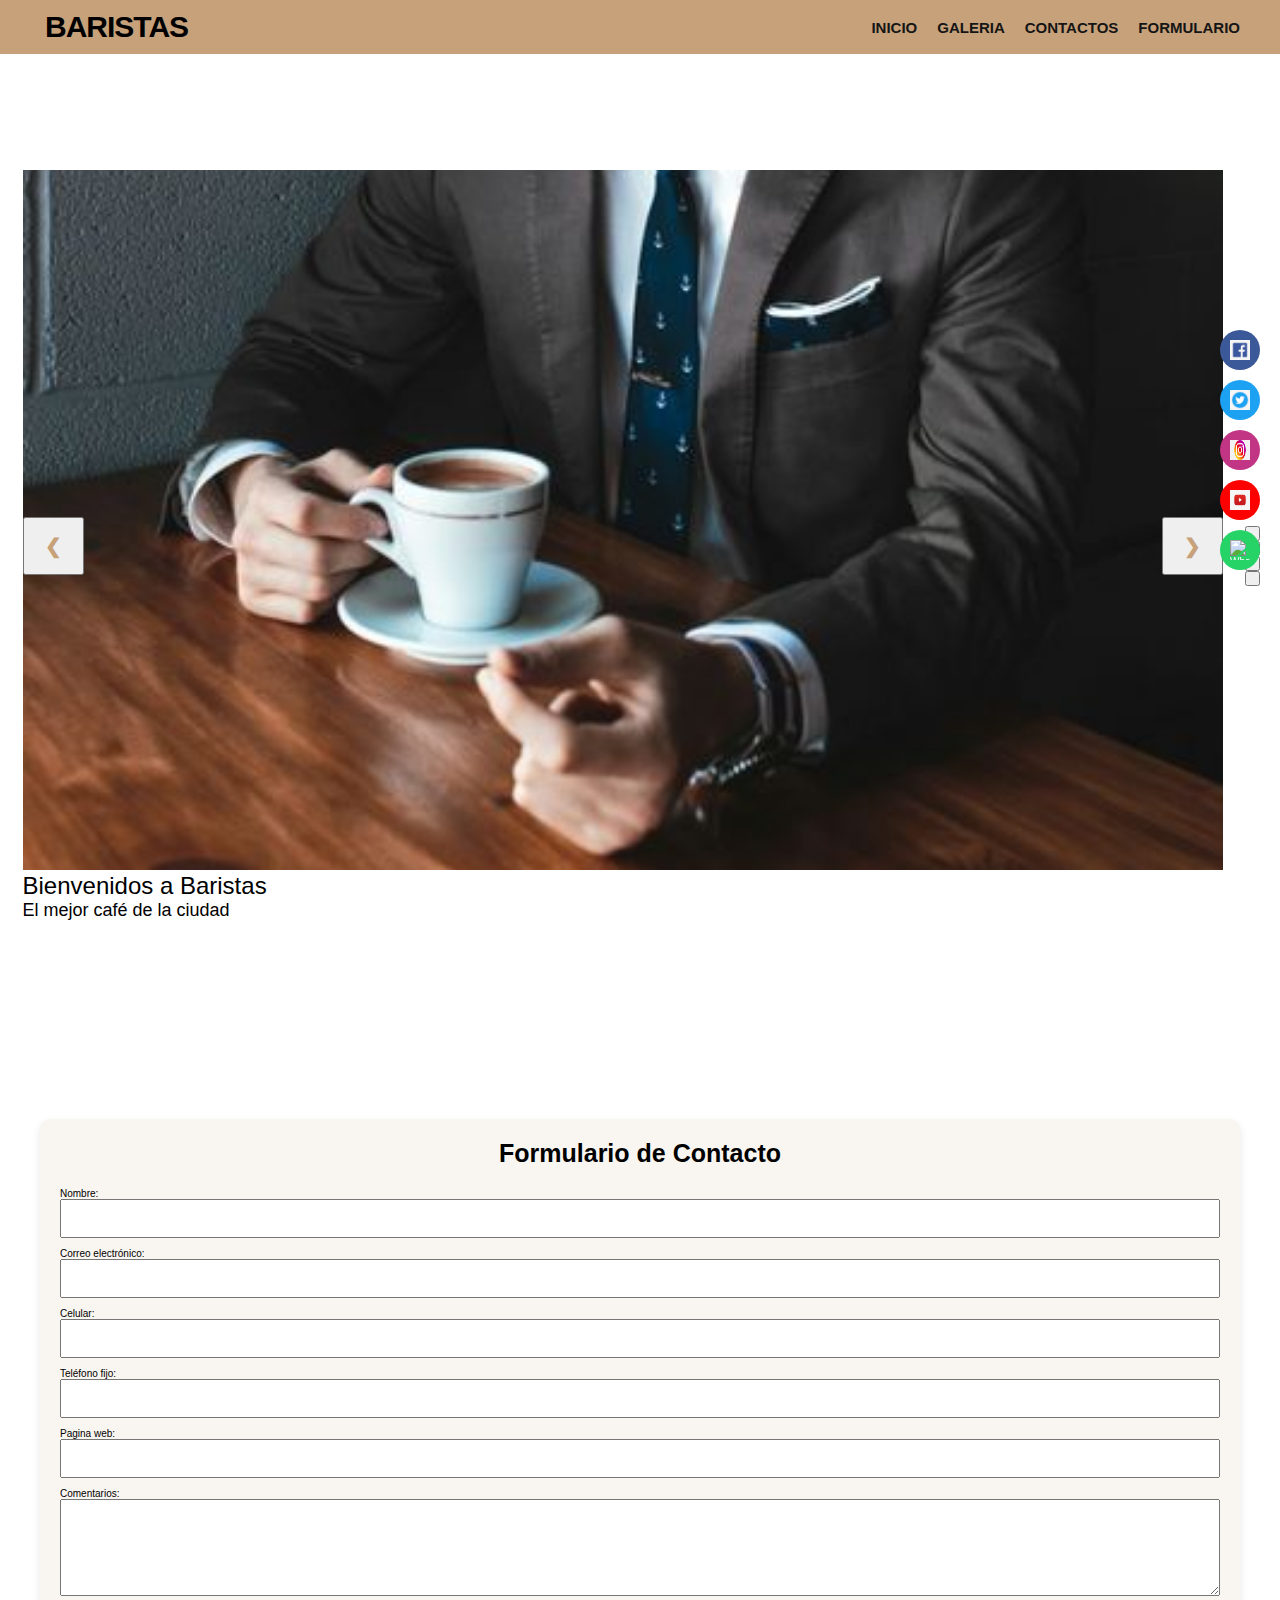
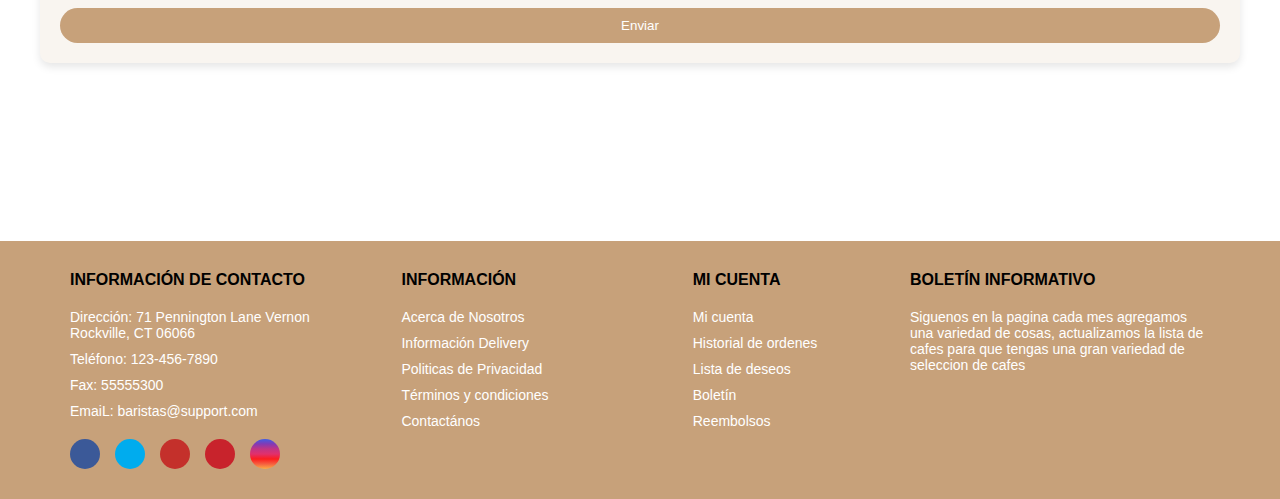
==== contactos.html @ dbf27123 "Add files via upload" ====
<!DOCTYPE html>
<html lang="en">

<head>
    <meta charset="UTF-8">
    <meta name="viewport" content="width=device-width, initial-scale=1.0">
    <title>Document</title>
    <link rel="stylesheet" href="contactos.css" />
</head>

<body>
    <div class="social-menu"
		style="position: fixed; right: 20px; top: 50%; transform: translateY(-50%); z-index: 1000; display: flex; flex-direction: column; gap: 10px;">
		<a href="#" class="social-icon"
			style="background: #3b5998; color: white; width: 40px; height: 40px; border-radius: 50%; display: flex; align-items: center; justify-content: center; text-decoration: none; transition: transform 0.3s;">
			<img src="img/facebook.png" alt="Facebook" style="width: 20px; height: 20px;">
		</a>
		<a href="#" class="social-icon"
			style="background: #1da1f2; color: white; width: 40px; height: 40px; border-radius: 50%; display: flex; align-items: center; justify-content: center; text-decoration: none; transition: transform 0.3s;">
			<img src="img/twitter.png" alt="Twitter" style="width: 20px; height: 20px;">
		</a>
		<a href="#" class="social-icon"
			style="background: #c13584; color: white; width: 40px; height: 40px; border-radius: 50%; display: flex; align-items: center; justify-content: center; text-decoration: none; transition: transform 0.3s;">
			<img src="img/instagram.png" alt="Instagram" style="width: 20px; height: 20px;">
		</a>
		<a href="#" class="social-icon"
			style="background: #ff0000; color: white; width: 40px; height: 40px; border-radius: 50%; display: flex; align-items: center; justify-content: center; text-decoration: none; transition: transform 0.3s;">
			<img src="img/youtube.png" alt="YouTube" style="width: 20px; height: 20px;">
		</a>
		<a href="#" class="social-icon"
			style="background: #25d366; color: white; width: 40px; height: 40px; border-radius: 50%; display: flex; align-items: center; justify-content: center; text-decoration: none; transition: transform 0.3s;">
			<img src="img/whatsapp.png" alt="WhatsApp" style="width: 20px; height: 20px;">
		</a>
	</div>
    <div class="slider-wrapper"
        style="display: flex; justify-content: center; align-items: center; gap: 20px; padding: 20px; box-sizing: border-box; width: 100%;">

        <div class="slider"
			style="display: flex; flex-direction: column; align-items: center; justify-content: center; width: 1000%;">
			<div class="slides-container" style="position: relative; width: 1000%; max-width: 1200px;">
				<button class="slider-btn prev" onclick="changeSlide(-1)"
					style="position: absolute; left: 0; top: 50%; transform: translateY(-50%); z-index: 2; padding: 15px 20px; font-size: 20px; font-weight: bold; color: var(--primary-color);">&#10094;</button>
				<button class="slider-btn next" onclick="changeSlide(1)"
					style="position: absolute; right: 0; top: 50%; transform: translateY(-50%); z-index: 2; padding: 15px 20px; font-size: 20px; font-weight: bold; color: var(--primary-color);">&#10095;</button>

				<div class="slides" id="slides">
					<div class="slide">
						<img src="img/cafe1.jpg" alt="Cafetería 1"
							style="width: 100%; height: 700px; object-fit: cover;" />
						<h2 style="font-size: 24px; font-weight: 500;">Bienvenidos a Baristas</h2>
						<p style="font-size: 18px; font-weight: 400;">El mejor café de la ciudad</p>
					</div>
				</div>
				<div class="slide">
					<img src="img/cafe2.jpg" alt="Cafetería 2" style="width: 100%; height: 700px; object-fit: cover;" />
					<div class="slide-content">
						<h2 style="font-size: 24px; font-weight: 500;">Ambiente Acogedor</h2>
						<p style="font-size: 18px; font-weight: 400;">El lugar perfecto para relajarte</p>
					</div>
				</div>
				<div class="slide">
					<img src="img/cafe3.jpg" alt="Cafetería 3" style="width: 100%; height: 700px; object-fit: cover;" />
					<div class="slide-content">
						<h2 style="font-size: 24px; font-weight: 500;">Café de Especialidad</h2>
						<p style="font-size: 18px; font-weight: 400;">Los mejores granos seleccionados</p>
					</div>
				</div>
				<div class="slide">
					<img src="img/cafe4.jpg" alt="Cafetería 4" style="width: 100%; height: 700px; object-fit: cover;" />
					<div class="slide-content">
						<h2 style="font-size: 24px; font-weight: 500;">Postres Artesanales</h2>
						<p style="font-size: 18px; font-weight: 400;">El complemento perfecto para tu café</p>
					</div>
				</div>
			</div>
		</div>

        <div class="slider-nav" style="margin-top: 20px;">
            <button class="slider-nav-btn active" onclick="currentSlide(1)" style="width: 15px; height: 15px;"></button>
            <button class="slider-nav-btn" onclick="currentSlide(2)" style="width: 15px; height: 15px;"></button>
            <button class="slider-nav-btn" onclick="currentSlide(3)" style="width: 15px; height: 15px;"></button>
            <button class="slider-nav-btn" onclick="currentSlide(4)" style="width: 15px; height: 15px;"></button>
        </div>
    </div>
    </div>

    <script>
        let slideIndex = 1;
        showSlides(slideIndex);

        function changeSlide(n) {
            showSlides(slideIndex += n);
        }

        function currentSlide(n) {
            showSlides(slideIndex = n);
        }

        function showSlides(n) {
            let i;
            let slides = document.getElementsByClassName("slide");
            let dots = document.getElementsByClassName("slider-nav-btn");

            if (n > slides.length) { slideIndex = 1 }
            if (n < 1) { slideIndex = slides.length }

            for (i = 0; i < slides.length; i++) {
                slides[i].style.display = "none";
            }
            for (i = 0; i < dots.length; i++) {
                dots[i].className = dots[i].className.replace(" active", "");
            }

            slides[slideIndex - 1].style.display = "block";
            dots[slideIndex - 1].className += " active";
        }

        // Cambio automático de slides cada 5 segundos
        setInterval(function () {
            slideIndex++;
            showSlides(slideIndex);
        }, 5000);
    </script>
    <header>
		<div class="container-navbar">
			<nav class="navbar container">
				<div class="container-logo">
					<i class="fa-solid fa-mug-hot"></i>
					<h1 class="logo"><a href="/">Baristas</a></h1>
				</div>
				<i class="fa-solid fa-bars"></i>
				<ul class="menu">
					<li><a href="index.html">Inicio</a></li>
					<li><a href="Galeria.html">Galeria</a></li>
					<li><a href="contactos.html">Contactos</a></li>
					<li><a href="formulario.html">Formulario</a></li>
				</ul>
			</nav>
		</div>
	</header>
    <main class="main">
        <div class="container" style="display: flex; justify-content: center; align-items: center; height: 100vh; width: 100%;">
            <form class="form-contact" style="width: 1000%; padding: 20px; background-color: #f9f5f0; border-radius: 10px; box-shadow: 0 4px 8px rgba(0, 0, 0, 0.1);">
                <h2 class="title" style="text-align: center; margin-bottom: 20px; font-size: 2.5rem;">Formulario de Contacto</h2>
                <div class="form-group">
                    <label for="nombre">Nombre:</label>
                    <input type="text" id="nombre" name="nombre" required style="width: 100%; padding: 10px; margin-bottom: 10px;">
                </div>

                <div class="form-group">
                    <label for="email">Correo electrónico:</label>
                    <input type="email" id="email" name="email" required style="width: 100%; padding: 10px; margin-bottom: 10px;">
                </div>

                <div class="form-group">
                    <label for="celular">Celular:</label>
                    <input type="tel" id="celular" name="celular" required style="width: 100%; padding: 10px; margin-bottom: 10px;">
                </div>

                <div class="form-group">
                    <label for="telefono">Teléfono fijo:</label>
                    <input type="tel" id="telefono" name="telefono" style="width: 100%; padding: 10px; margin-bottom: 10px;">
                </div>
                <div class="form-group">
                    <label for="pagina-web">Pagina web:</label>
                    <input type="url" id="pagina-web" name="pagina-web" style="width: 100%; padding: 10px; margin-bottom: 10px;">
                </div>

                <div class="form-group">
                    <label for="comentarios">Comentarios:</label>
                    <textarea id="comentarios" name="comentarios" rows="5" style="width: 100%; padding: 10px; margin-bottom: 10px;"></textarea>
                </div>


                <button type="submit" class="btn-submit" style="width: 100%; padding: 10px; background-color: var(--primary-color); color: white; border: none; border-radius: 20px; cursor: pointer;">Enviar</button>
            </form>
        </div>
    </main>
    <footer class="footer">
        <div class="container container-footer">
            <div class="menu-footer">
                <div class="contact-info">
                    <p class="title-footer">Información de Contacto</p>
                    <ul>
                        <li>
                            Dirección: 71 Pennington Lane Vernon Rockville, CT
                            06066
                        </li>
                        <li>Teléfono: 123-456-7890</li>
                        <li>Fax: 55555300</li>
                        <li>EmaiL: baristas@support.com</li>
                    </ul>
                    <div class="social-icons">
                        <span class="facebook">
                            <i class="fa-brands fa-facebook-f"></i>
                        </span>
                        <span class="twitter">
                            <i class="fa-brands fa-twitter"></i>
                        </span>
                        <span class="youtube">
                            <i class="fa-brands fa-youtube"></i>
                        </span>
                        <span class="pinterest">
                            <i class="fa-brands fa-pinterest-p"></i>
                        </span>
                        <span class="instagram">
                            <i class="fa-brands fa-instagram"></i>
                        </span>
                    </div>
                </div>

                <div class="information">
                    <p class="title-footer">Información</p>
                    <ul>
                        <li><a href="#">Acerca de Nosotros</a></li>
                        <li><a href="#">Información Delivery</a></li>
                        <li><a href="#">Politicas de Privacidad</a></li>
                        <li><a href="#">Términos y condiciones</a></li>
                        <li><a href="#">Contactános</a></li>
                    </ul>
                </div>

                <div class="my-account">
                    <p class="title-footer">Mi cuenta</p>

                    <ul>
                        <li><a href="#">Mi cuenta</a></li>
                        <li><a href="#">Historial de ordenes</a></li>
                        <li><a href="#">Lista de deseos</a></li>
                        <li><a href="#">Boletín</a></li>
                        <li><a href="#">Reembolsos</a></li>
                    </ul>
                </div>

                <div class="newsletter">
                    <p class="title-footer">Boletín informativo</p>

                    <div class="content">
                        <p>
                            Siguenos en la pagina cada mes agregamos una variedad de cosas, actualizamos la lista de
                            cafes para que tengas una gran variedad de seleccion de cafes
                        </p>
                    </div>
                </div>
            </div>
        </div>
        </div>
    </footer>
    <script src="https://kit.fontawesome.com/81581fb069.js" crossorigin="anonymous"></script>
</body>

</html>
---- contactos.css ----
:root {
	--primary-color: #c7a17a;
	--background-color: #f9f5f0;
	--dark-color: #151515;
}

html {
	font-size: 62.5%;
	font-family: 'Poppins', sans-serif;
}

* {
	margin: 0;
	padding: 0;
	box-sizing: border-box;
}

/* ********************************** */
/*             UTILIDADES             */
/* ********************************** */
.container {
	max-width: 120rem;
	margin: 0 auto;
}

.heading-1 {
	text-align: center;
	font-weight: 500;
	font-size: 3rem;
}

html {
	font-size: 62.5%;
	font-family: 'Poppins', sans-serif;
}

* {
	margin: 0;
	padding: 0;
	box-sizing: border-box;
}

/* ********************************** */
/*             UTILIDADES             */
/* ********************************** */
.container {
	max-width: 120rem;
	margin: 0 auto;
}

.heading-1 {
	text-align: center;
	font-weight: 500;
	font-size: 3rem;
}

/* ********************************** */
/*               HEADER               */
/* ********************************** */
.container-hero {
	background-color: var(--background-color);
}

.hero {
	display: flex;
	justify-content: space-between;
	align-items: center;
	padding: 2rem 0;
}

.container-logo {
	display: flex;
	align-items: center;
	gap: 0.5rem;
}

.container-logo h1 a {
	text-decoration: none;
	color: #000;
	font-size: 3rem;
	text-transform: uppercase;
	letter-spacing: -1px;
}

.container-user {
	display: flex;
	gap: 1rem;
	cursor: pointer;
}

.container-user .fa-user {
	font-size: 3rem;
	color: var(--primary-color);
	padding-right: 2.5rem;
	border-right: 1px solid #e2e2e2;
}

.container-user .fa-basket-shopping {
	font-size: 3rem;
	color: var(--primary-color);
	padding-left: 1rem;
}

/* ************* NAVBAR ************* */
.container-navbar {
	background-color: var(--primary-color);
}

.navbar {
	display: flex;
	justify-content: space-between;
	align-items: center;
	padding: 1rem 0;
}

.navbar .fa-bars {
	display: none;
}

.menu {
	display: flex;
	gap: 2rem;
	font-size: 1.5rem; /* Aumentado el tamaño del texto del menú */
}

.menu li {
	list-style: none;
}

.menu a {
	text-decoration: none;
	color: var(--dark-color);
	font-weight: 600;
	text-transform: uppercase;
	position: relative;
}

.menu a::after {
	content: '';
	width: 1.5rem;
	height: 1px;
	background-color: #fff;
	position: absolute;
	bottom: -3px;
	left: 50%;
	transform: translate(-50%, 50%);
	opacity: 0;
	transition: all 0.3s ease;
}

.menu a:hover::after {
	opacity: 1;
}

.menu a:hover {
	color: #fff;
}

.footer {
	background-color: var(--primary-color);
}

.container-footer {
	display: flex;
	flex-direction: column;
	gap: 4rem;
	padding: 3rem;
}

.menu-footer {
	display: grid;
	grid-template-columns: repeat(3, 1fr) 30rem;
	gap: 3rem;
	justify-items: center;
}

.title-footer {
	font-weight: 600;
	font-size: 1.6rem;
	text-transform: uppercase;
}

.contact-info,
.information,
.my-account,
.newsletter {
	display: flex;
	flex-direction: column;
	gap: 2rem;
}

.contact-info ul,
.information ul,
.my-account ul {
	display: flex;
	flex-direction: column;
	gap: 1rem;
}

.contact-info ul li,
.information ul li,
.my-account ul li {
	list-style: none;
	color: #fff;
	font-size: 1.4rem;
	font-weight: 300;
}

.information ul li a,
.my-account ul li a {
	text-decoration: none;
	color: #fff;
	font-weight: 300;
}

.information ul li a:hover,
.my-account ul li a:hover {
	color: var(--dark-color);
}

.social-icons {
	display: flex;
	gap: 1.5rem;
}

.social-icons span {
	border-radius: 50%;
	width: 3rem;
	height: 3rem;

	display: flex;
	align-items: center;
	justify-content: center;
}

.social-icons span i {
	color: #fff;
	font-size: 1.2rem;
}

.facebook {
	background-color: #3b5998;
}

.twitter {
	background-color: #00acee;
}

.youtube {
	background-color: #c4302b;
}

.pinterest {
	background-color: #c8232c;
}

.instagram {
	background: linear-gradient(
		#405de6,
		#833ab4,
		#c13584,
		#e1306c,
		#fd1d1d,
		#f56040,
		#fcaf45
	);
}
.social-icon:hover {
	transform: scale(1.2);
	box-shadow: 0 0 10px rgba(0,0,0,0.3);
}

.content p {
	font-size: 1.4rem;
	color: #fff;
	font-weight: 300;
}

.content input {
	outline: none;
	background: none;
	border: none;
	border-bottom: 2px solid #d2b495;
	cursor: pointer;
	padding: 0.5rem 0 1.2rem;
	color: var(--dark-color);
	display: block;
	margin-bottom: 3rem;
	margin-top: 2rem;
	width: 100%;
	font-family: inherit;
}
header {
	position: fixed;
	top: 0;
	left: 0;
	width: 100%;
	z-index: 1000;
	background-color: #fff;
}

.container-logo {
	display: flex;
	align-items: center;
	margin-right: auto;
}

body {
	padding-top: 150px; /* Ajusta este valor según la altura de tu header */
}
.content input::-webkit-input-placeholder {
	color: #eee;
}

.content button {
	border: none;
	background-color: #000;
	color: #fff;
	text-transform: uppercase;
	padding: 1rem 3rem;
	border-radius: 2rem;
	font-size: 1.4rem;
	font-family: inherit;
	cursor: pointer;
	font-weight: 600;
}

.content button:hover {
	background-color: var(--background-color);
	color: var(--primary-color);
}

.copyright {
	display: flex;
	justify-content: space-between;
	padding-top: 2rem;

	border-top: 1px solid #d2b495;
}

.copyright p {
	font-weight: 400;
	font-size: 1.6rem;
}

/* ********************************** */
/*       MEDIA QUERIES -- 768px       */
/* ********************************** */
@media (max-width: 768px) {
	html {
		font-size: 55%;
	}

	.hero {
		padding: 2rem;
	}

	.customer-support {
		display: none;
	}

	.content-shopping-cart {
		display: none;
	}

	.navbar {
		padding: 1rem 2rem;
	}

	.navbar .fa-bars {
		display: block;
		color: #fff;
		font-size: 3rem;
	}

	.menu {
		display: none;
	}

	.content-banner {
		max-width: 50rem;
		margin: 0 auto;
		padding: 25rem 0;
	}

	.container-features {
		grid-template-columns: repeat(2, 1fr);
		padding: 3rem 2rem;
	}

	.card-feature {
		padding: 2rem;
	}

	.heading-1 {
		font-size: 2.4rem;
	}

	.card-category {
		height: 12rem;
	}

	.card-category p {
		font-size: 2rem;
		text-align: center;
		line-height: 1;
	}

	.card-category span {
		font-size: 1.4rem;
	}

	.container-options {
		align-items: center;
	}

	.container-options span {
		text-align: center;
		padding: 1rem 2rem;
	}

	.container-products {
		grid-template-columns: repeat(auto-fit, minmax(28rem, 1fr));
	}

	.gallery {
		grid-template-rows: repeat(2, 15rem);
	}

	.container-blogs {
		overflow: hidden;
		grid-template-columns: 1fr 1fr;

		height: 52rem;
	}

	.menu-footer {
		grid-template-columns: repeat(2, 1fr);
	}

	.copyright {
		flex-direction: column;
		justify-content: center;
		align-items: center;
		gap: 1.5rem;
	}
}

/* ********************************** */
/*       MEDIA QUERIES -- 468px       */
/* ********************************** */
@media (max-width: 468px) {
	html {
		font-size: 42.5%;
	}

	.content-banner {
		max-width: 50rem;
		padding: 22rem 0;
	}

	.heading-1 {
		font-size: 2.8rem;
	}

	.card-feature {
		flex-direction: column;
		border-radius: 2rem;
	}

	.feature-content {
		align-items: center;
	}

	.feature-content p {
		font-size: 1.4rem;
		text-align: center;
	}

	.feature-content span {
		font-size: 1.6rem;
		text-align: center;
	}

	.container-options span {
		font-size: 1.8rem;
		padding: 1rem 1.5rem;
		font-weight: 500;
	}

	.container-products {
		grid-template-columns: repeat(auto-fit, minmax(25rem, 1fr));
		gap: 1rem;
	}

	.container-img .discount {
		font-size: 2rem;
	}

	.content-card-product h3 {
		font-size: 2.2rem;
	}

	.gallery {
		grid-template-rows: repeat(2, 20rem);
	}

	.blogs {
		padding: 2rem;
	}

	.container-blogs {
		grid-template-columns: 1fr;
		height: 75rem;
	}

	.content-blog h3 {
		font-size: 2.4rem;
	}

	.content-blog span {
		font-size: 1.8rem;
	}

	.content-blog p {
		font-size: 2.2rem;
	}

	.btn-read-more{
		font-size: 1.8rem;
	}

	.contact-info ul,
	.information ul,
	.my-account ul{
		display: none;
	}

	.contact-info {
		align-items: center;
	}

	.menu-footer{
		grid-template-columns: 1fr;
	}

	.content p{
		font-size: 1.6rem;
	}
}
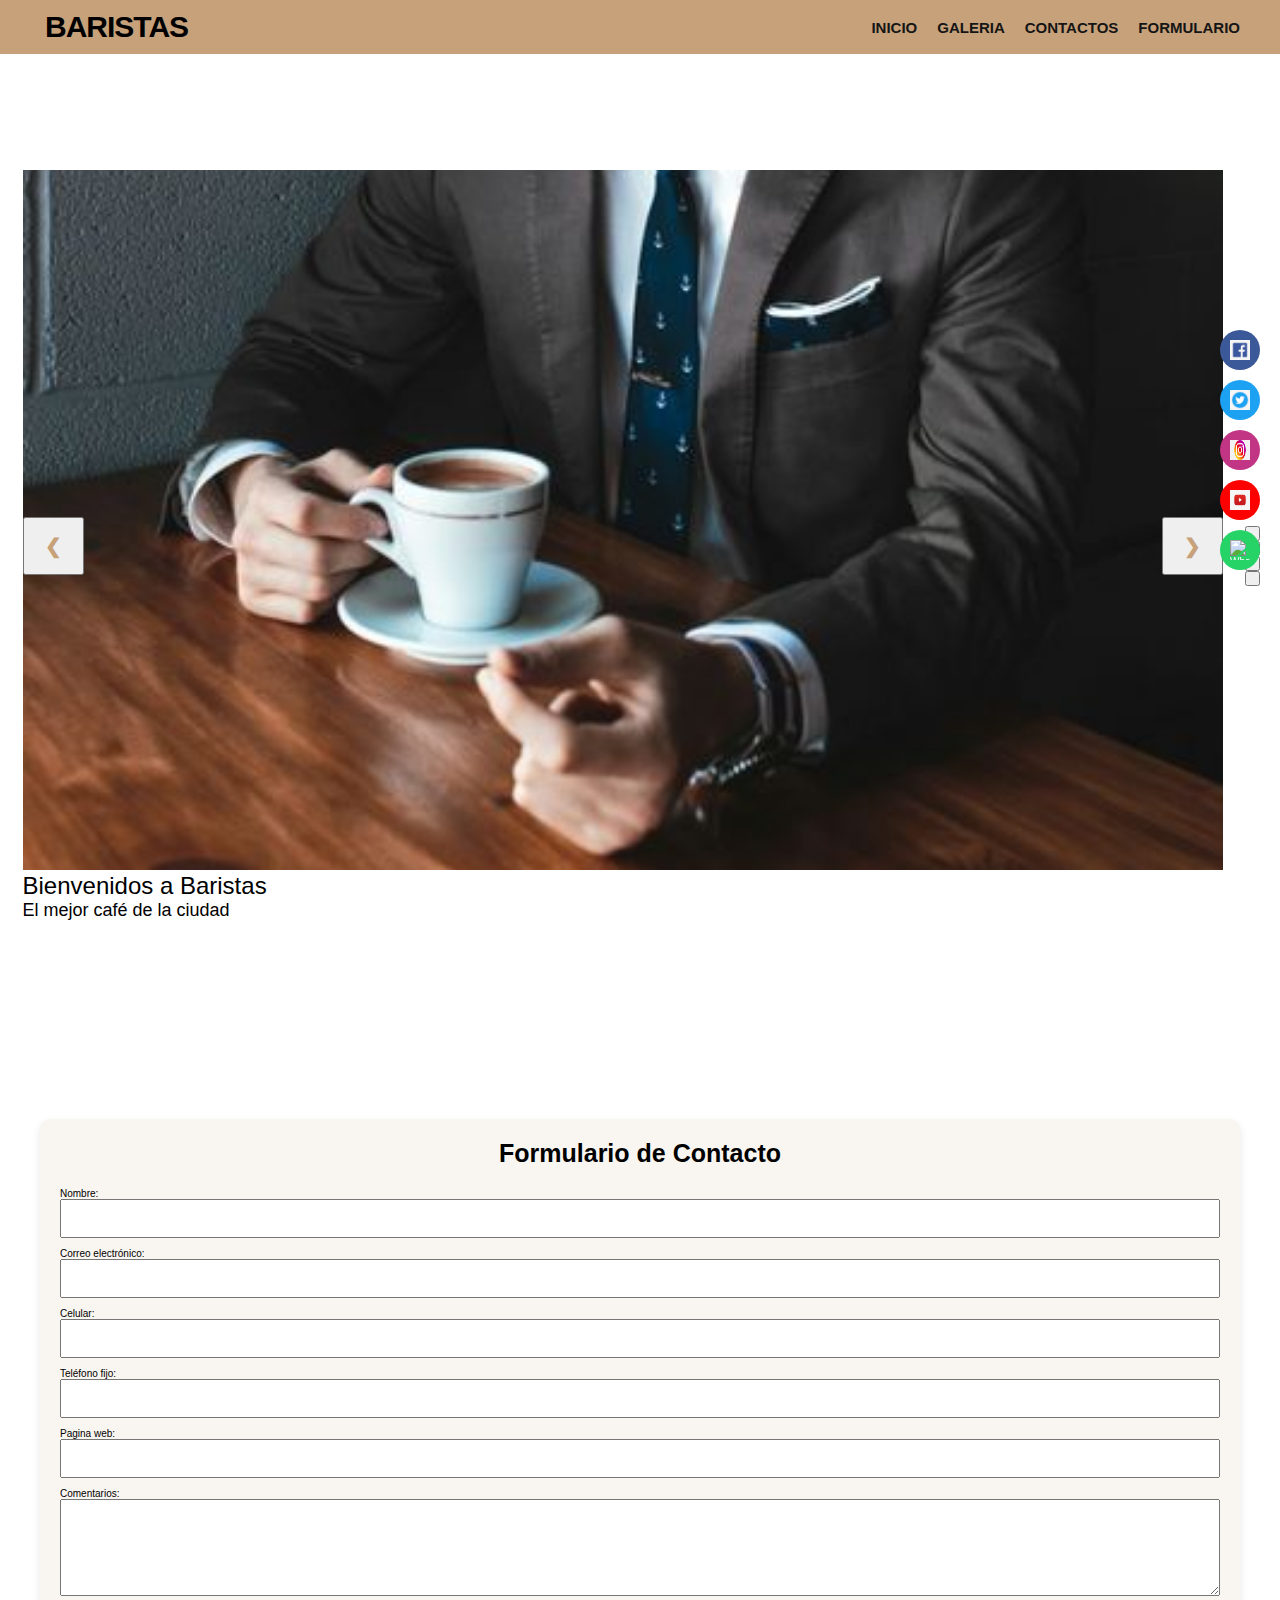
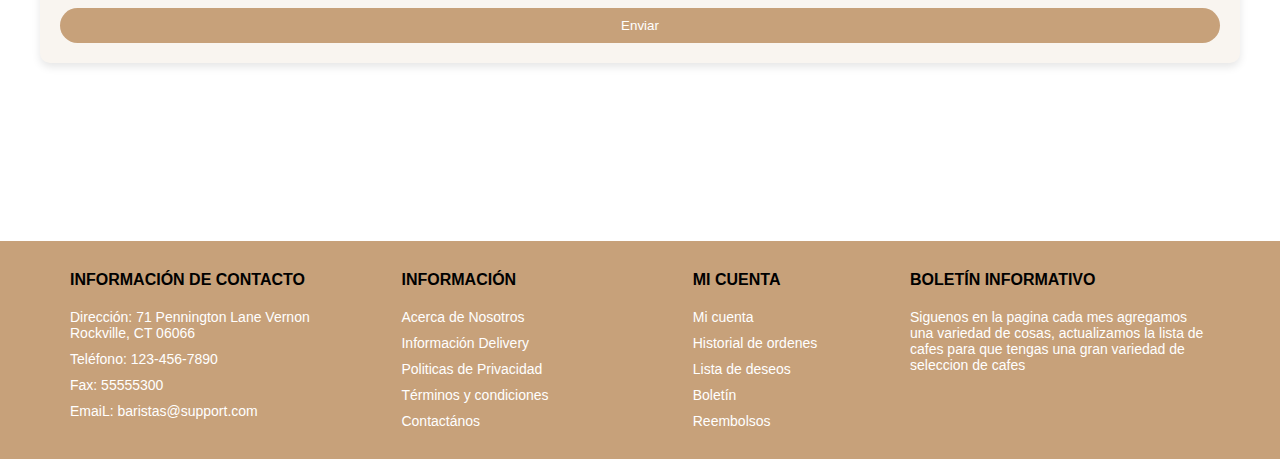
==== commit 1204a893: "Update contactos.html" ====
--- a/contactos.html
+++ b/contactos.html
@@ -1,252 +1,236 @@
-<!DOCTYPE html>
-<html lang="en">
-
-<head>
-    <meta charset="UTF-8">
-    <meta name="viewport" content="width=device-width, initial-scale=1.0">
-    <title>Document</title>
-    <link rel="stylesheet" href="contactos.css" />
-</head>
-
-<body>
-    <div class="social-menu"
-		style="position: fixed; right: 20px; top: 50%; transform: translateY(-50%); z-index: 1000; display: flex; flex-direction: column; gap: 10px;">
-		<a href="#" class="social-icon"
-			style="background: #3b5998; color: white; width: 40px; height: 40px; border-radius: 50%; display: flex; align-items: center; justify-content: center; text-decoration: none; transition: transform 0.3s;">
-			<img src="img/facebook.png" alt="Facebook" style="width: 20px; height: 20px;">
-		</a>
-		<a href="#" class="social-icon"
-			style="background: #1da1f2; color: white; width: 40px; height: 40px; border-radius: 50%; display: flex; align-items: center; justify-content: center; text-decoration: none; transition: transform 0.3s;">
-			<img src="img/twitter.png" alt="Twitter" style="width: 20px; height: 20px;">
-		</a>
-		<a href="#" class="social-icon"
-			style="background: #c13584; color: white; width: 40px; height: 40px; border-radius: 50%; display: flex; align-items: center; justify-content: center; text-decoration: none; transition: transform 0.3s;">
-			<img src="img/instagram.png" alt="Instagram" style="width: 20px; height: 20px;">
-		</a>
-		<a href="#" class="social-icon"
-			style="background: #ff0000; color: white; width: 40px; height: 40px; border-radius: 50%; display: flex; align-items: center; justify-content: center; text-decoration: none; transition: transform 0.3s;">
-			<img src="img/youtube.png" alt="YouTube" style="width: 20px; height: 20px;">
-		</a>
-		<a href="#" class="social-icon"
-			style="background: #25d366; color: white; width: 40px; height: 40px; border-radius: 50%; display: flex; align-items: center; justify-content: center; text-decoration: none; transition: transform 0.3s;">
-			<img src="img/whatsapp.png" alt="WhatsApp" style="width: 20px; height: 20px;">
-		</a>
-	</div>
-    <div class="slider-wrapper"
-        style="display: flex; justify-content: center; align-items: center; gap: 20px; padding: 20px; box-sizing: border-box; width: 100%;">
-
-        <div class="slider"
-			style="display: flex; flex-direction: column; align-items: center; justify-content: center; width: 1000%;">
-			<div class="slides-container" style="position: relative; width: 1000%; max-width: 1200px;">
-				<button class="slider-btn prev" onclick="changeSlide(-1)"
-					style="position: absolute; left: 0; top: 50%; transform: translateY(-50%); z-index: 2; padding: 15px 20px; font-size: 20px; font-weight: bold; color: var(--primary-color);">&#10094;</button>
-				<button class="slider-btn next" onclick="changeSlide(1)"
-					style="position: absolute; right: 0; top: 50%; transform: translateY(-50%); z-index: 2; padding: 15px 20px; font-size: 20px; font-weight: bold; color: var(--primary-color);">&#10095;</button>
-
-				<div class="slides" id="slides">
-					<div class="slide">
-						<img src="img/cafe1.jpg" alt="Cafetería 1"
-							style="width: 100%; height: 700px; object-fit: cover;" />
-						<h2 style="font-size: 24px; font-weight: 500;">Bienvenidos a Baristas</h2>
-						<p style="font-size: 18px; font-weight: 400;">El mejor café de la ciudad</p>
-					</div>
-				</div>
-				<div class="slide">
-					<img src="img/cafe2.jpg" alt="Cafetería 2" style="width: 100%; height: 700px; object-fit: cover;" />
-					<div class="slide-content">
-						<h2 style="font-size: 24px; font-weight: 500;">Ambiente Acogedor</h2>
-						<p style="font-size: 18px; font-weight: 400;">El lugar perfecto para relajarte</p>
-					</div>
-				</div>
-				<div class="slide">
-					<img src="img/cafe3.jpg" alt="Cafetería 3" style="width: 100%; height: 700px; object-fit: cover;" />
-					<div class="slide-content">
-						<h2 style="font-size: 24px; font-weight: 500;">Café de Especialidad</h2>
-						<p style="font-size: 18px; font-weight: 400;">Los mejores granos seleccionados</p>
-					</div>
-				</div>
-				<div class="slide">
-					<img src="img/cafe4.jpg" alt="Cafetería 4" style="width: 100%; height: 700px; object-fit: cover;" />
-					<div class="slide-content">
-						<h2 style="font-size: 24px; font-weight: 500;">Postres Artesanales</h2>
-						<p style="font-size: 18px; font-weight: 400;">El complemento perfecto para tu café</p>
-					</div>
-				</div>
-			</div>
-		</div>
-
-        <div class="slider-nav" style="margin-top: 20px;">
-            <button class="slider-nav-btn active" onclick="currentSlide(1)" style="width: 15px; height: 15px;"></button>
-            <button class="slider-nav-btn" onclick="currentSlide(2)" style="width: 15px; height: 15px;"></button>
-            <button class="slider-nav-btn" onclick="currentSlide(3)" style="width: 15px; height: 15px;"></button>
-            <button class="slider-nav-btn" onclick="currentSlide(4)" style="width: 15px; height: 15px;"></button>
-        </div>
-    </div>
-    </div>
-
-    <script>
-        let slideIndex = 1;
-        showSlides(slideIndex);
-
-        function changeSlide(n) {
-            showSlides(slideIndex += n);
-        }
-
-        function currentSlide(n) {
-            showSlides(slideIndex = n);
-        }
-
-        function showSlides(n) {
-            let i;
-            let slides = document.getElementsByClassName("slide");
-            let dots = document.getElementsByClassName("slider-nav-btn");
-
-            if (n > slides.length) { slideIndex = 1 }
-            if (n < 1) { slideIndex = slides.length }
-
-            for (i = 0; i < slides.length; i++) {
-                slides[i].style.display = "none";
-            }
-            for (i = 0; i < dots.length; i++) {
-                dots[i].className = dots[i].className.replace(" active", "");
-            }
-
-            slides[slideIndex - 1].style.display = "block";
-            dots[slideIndex - 1].className += " active";
-        }
-
-        // Cambio automático de slides cada 5 segundos
-        setInterval(function () {
-            slideIndex++;
-            showSlides(slideIndex);
-        }, 5000);
-    </script>
-    <header>
-		<div class="container-navbar">
-			<nav class="navbar container">
-				<div class="container-logo">
-					<i class="fa-solid fa-mug-hot"></i>
-					<h1 class="logo"><a href="/">Baristas</a></h1>
-				</div>
-				<i class="fa-solid fa-bars"></i>
-				<ul class="menu">
-					<li><a href="index.html">Inicio</a></li>
-					<li><a href="Galeria.html">Galeria</a></li>
-					<li><a href="contactos.html">Contactos</a></li>
-					<li><a href="formulario.html">Formulario</a></li>
-				</ul>
-			</nav>
-		</div>
-	</header>
-    <main class="main">
-        <div class="container" style="display: flex; justify-content: center; align-items: center; height: 100vh; width: 100%;">
-            <form class="form-contact" style="width: 1000%; padding: 20px; background-color: #f9f5f0; border-radius: 10px; box-shadow: 0 4px 8px rgba(0, 0, 0, 0.1);">
-                <h2 class="title" style="text-align: center; margin-bottom: 20px; font-size: 2.5rem;">Formulario de Contacto</h2>
-                <div class="form-group">
-                    <label for="nombre">Nombre:</label>
-                    <input type="text" id="nombre" name="nombre" required style="width: 100%; padding: 10px; margin-bottom: 10px;">
-                </div>
-
-                <div class="form-group">
-                    <label for="email">Correo electrónico:</label>
-                    <input type="email" id="email" name="email" required style="width: 100%; padding: 10px; margin-bottom: 10px;">
-                </div>
-
-                <div class="form-group">
-                    <label for="celular">Celular:</label>
-                    <input type="tel" id="celular" name="celular" required style="width: 100%; padding: 10px; margin-bottom: 10px;">
-                </div>
-
-                <div class="form-group">
-                    <label for="telefono">Teléfono fijo:</label>
-                    <input type="tel" id="telefono" name="telefono" style="width: 100%; padding: 10px; margin-bottom: 10px;">
-                </div>
-                <div class="form-group">
-                    <label for="pagina-web">Pagina web:</label>
-                    <input type="url" id="pagina-web" name="pagina-web" style="width: 100%; padding: 10px; margin-bottom: 10px;">
-                </div>
-
-                <div class="form-group">
-                    <label for="comentarios">Comentarios:</label>
-                    <textarea id="comentarios" name="comentarios" rows="5" style="width: 100%; padding: 10px; margin-bottom: 10px;"></textarea>
-                </div>
-
-
-                <button type="submit" class="btn-submit" style="width: 100%; padding: 10px; background-color: var(--primary-color); color: white; border: none; border-radius: 20px; cursor: pointer;">Enviar</button>
-            </form>
-        </div>
-    </main>
-    <footer class="footer">
-        <div class="container container-footer">
-            <div class="menu-footer">
-                <div class="contact-info">
-                    <p class="title-footer">Información de Contacto</p>
-                    <ul>
-                        <li>
-                            Dirección: 71 Pennington Lane Vernon Rockville, CT
-                            06066
-                        </li>
-                        <li>Teléfono: 123-456-7890</li>
-                        <li>Fax: 55555300</li>
-                        <li>EmaiL: baristas@support.com</li>
-                    </ul>
-                    <div class="social-icons">
-                        <span class="facebook">
-                            <i class="fa-brands fa-facebook-f"></i>
-                        </span>
-                        <span class="twitter">
-                            <i class="fa-brands fa-twitter"></i>
-                        </span>
-                        <span class="youtube">
-                            <i class="fa-brands fa-youtube"></i>
-                        </span>
-                        <span class="pinterest">
-                            <i class="fa-brands fa-pinterest-p"></i>
-                        </span>
-                        <span class="instagram">
-                            <i class="fa-brands fa-instagram"></i>
-                        </span>
-                    </div>
-                </div>
-
-                <div class="information">
-                    <p class="title-footer">Información</p>
-                    <ul>
-                        <li><a href="#">Acerca de Nosotros</a></li>
-                        <li><a href="#">Información Delivery</a></li>
-                        <li><a href="#">Politicas de Privacidad</a></li>
-                        <li><a href="#">Términos y condiciones</a></li>
-                        <li><a href="#">Contactános</a></li>
-                    </ul>
-                </div>
-
-                <div class="my-account">
-                    <p class="title-footer">Mi cuenta</p>
-
-                    <ul>
-                        <li><a href="#">Mi cuenta</a></li>
-                        <li><a href="#">Historial de ordenes</a></li>
-                        <li><a href="#">Lista de deseos</a></li>
-                        <li><a href="#">Boletín</a></li>
-                        <li><a href="#">Reembolsos</a></li>
-                    </ul>
-                </div>
-
-                <div class="newsletter">
-                    <p class="title-footer">Boletín informativo</p>
-
-                    <div class="content">
-                        <p>
-                            Siguenos en la pagina cada mes agregamos una variedad de cosas, actualizamos la lista de
-                            cafes para que tengas una gran variedad de seleccion de cafes
-                        </p>
-                    </div>
-                </div>
-            </div>
-        </div>
-        </div>
-    </footer>
-    <script src="https://kit.fontawesome.com/81581fb069.js" crossorigin="anonymous"></script>
-</body>
-
-</html>+<!DOCTYPE html>
+<html lang="en">
+
+<head>
+    <meta charset="UTF-8">
+    <meta name="viewport" content="width=device-width, initial-scale=1.0">
+    <title>Document</title>
+    <link rel="stylesheet" href="contactos.css" />
+</head>
+
+<body>
+    <div class="social-menu"
+		style="position: fixed; right: 20px; top: 50%; transform: translateY(-50%); z-index: 1000; display: flex; flex-direction: column; gap: 10px;">
+		<a href="#" class="social-icon"
+			style="background: #3b5998; color: white; width: 40px; height: 40px; border-radius: 50%; display: flex; align-items: center; justify-content: center; text-decoration: none; transition: transform 0.3s;">
+			<img src="img/facebook.png" alt="Facebook" style="width: 20px; height: 20px;">
+		</a>
+		<a href="#" class="social-icon"
+			style="background: #1da1f2; color: white; width: 40px; height: 40px; border-radius: 50%; display: flex; align-items: center; justify-content: center; text-decoration: none; transition: transform 0.3s;">
+			<img src="img/twitter.png" alt="Twitter" style="width: 20px; height: 20px;">
+		</a>
+		<a href="#" class="social-icon"
+			style="background: #c13584; color: white; width: 40px; height: 40px; border-radius: 50%; display: flex; align-items: center; justify-content: center; text-decoration: none; transition: transform 0.3s;">
+			<img src="img/instagram.png" alt="Instagram" style="width: 20px; height: 20px;">
+		</a>
+		<a href="#" class="social-icon"
+			style="background: #ff0000; color: white; width: 40px; height: 40px; border-radius: 50%; display: flex; align-items: center; justify-content: center; text-decoration: none; transition: transform 0.3s;">
+			<img src="img/youtube.png" alt="YouTube" style="width: 20px; height: 20px;">
+		</a>
+		<a href="#" class="social-icon"
+			style="background: #25d366; color: white; width: 40px; height: 40px; border-radius: 50%; display: flex; align-items: center; justify-content: center; text-decoration: none; transition: transform 0.3s;">
+			<img src="img/whatsapp.png" alt="WhatsApp" style="width: 20px; height: 20px;">
+		</a>
+	</div>
+    <div class="slider-wrapper"
+        style="display: flex; justify-content: center; align-items: center; gap: 20px; padding: 20px; box-sizing: border-box; width: 100%;">
+
+        <div class="slider"
+			style="display: flex; flex-direction: column; align-items: center; justify-content: center; width: 1000%;">
+			<div class="slides-container" style="position: relative; width: 1000%; max-width: 1200px;">
+				<button class="slider-btn prev" onclick="changeSlide(-1)"
+					style="position: absolute; left: 0; top: 50%; transform: translateY(-50%); z-index: 2; padding: 15px 20px; font-size: 20px; font-weight: bold; color: var(--primary-color);">&#10094;</button>
+				<button class="slider-btn next" onclick="changeSlide(1)"
+					style="position: absolute; right: 0; top: 50%; transform: translateY(-50%); z-index: 2; padding: 15px 20px; font-size: 20px; font-weight: bold; color: var(--primary-color);">&#10095;</button>
+
+				<div class="slides" id="slides">
+					<div class="slide">
+						<img src="img/cafe1.jpg" alt="Cafetería 1"
+							style="width: 100%; height: 700px; object-fit: cover;" />
+						<h2 style="font-size: 24px; font-weight: 500;">Bienvenidos a Baristas</h2>
+						<p style="font-size: 18px; font-weight: 400;">El mejor café de la ciudad</p>
+					</div>
+				</div>
+				<div class="slide">
+					<img src="img/cafe2.jpg" alt="Cafetería 2" style="width: 100%; height: 700px; object-fit: cover;" />
+					<div class="slide-content">
+						<h2 style="font-size: 24px; font-weight: 500;">Ambiente Acogedor</h2>
+						<p style="font-size: 18px; font-weight: 400;">El lugar perfecto para relajarte</p>
+					</div>
+				</div>
+				<div class="slide">
+					<img src="img/cafe3.jpg" alt="Cafetería 3" style="width: 100%; height: 700px; object-fit: cover;" />
+					<div class="slide-content">
+						<h2 style="font-size: 24px; font-weight: 500;">Café de Especialidad</h2>
+						<p style="font-size: 18px; font-weight: 400;">Los mejores granos seleccionados</p>
+					</div>
+				</div>
+				<div class="slide">
+					<img src="img/cafe4.jpg" alt="Cafetería 4" style="width: 100%; height: 700px; object-fit: cover;" />
+					<div class="slide-content">
+						<h2 style="font-size: 24px; font-weight: 500;">Postres Artesanales</h2>
+						<p style="font-size: 18px; font-weight: 400;">El complemento perfecto para tu café</p>
+					</div>
+				</div>
+			</div>
+		</div>
+
+        <div class="slider-nav" style="margin-top: 20px;">
+            <button class="slider-nav-btn active" onclick="currentSlide(1)" style="width: 15px; height: 15px;"></button>
+            <button class="slider-nav-btn" onclick="currentSlide(2)" style="width: 15px; height: 15px;"></button>
+            <button class="slider-nav-btn" onclick="currentSlide(3)" style="width: 15px; height: 15px;"></button>
+            <button class="slider-nav-btn" onclick="currentSlide(4)" style="width: 15px; height: 15px;"></button>
+        </div>
+    </div>
+    </div>
+
+    <script>
+        let slideIndex = 1;
+        showSlides(slideIndex);
+
+        function changeSlide(n) {
+            showSlides(slideIndex += n);
+        }
+
+        function currentSlide(n) {
+            showSlides(slideIndex = n);
+        }
+
+        function showSlides(n) {
+            let i;
+            let slides = document.getElementsByClassName("slide");
+            let dots = document.getElementsByClassName("slider-nav-btn");
+
+            if (n > slides.length) { slideIndex = 1 }
+            if (n < 1) { slideIndex = slides.length }
+
+            for (i = 0; i < slides.length; i++) {
+                slides[i].style.display = "none";
+            }
+            for (i = 0; i < dots.length; i++) {
+                dots[i].className = dots[i].className.replace(" active", "");
+            }
+
+            slides[slideIndex - 1].style.display = "block";
+            dots[slideIndex - 1].className += " active";
+        }
+
+        // Cambio automático de slides cada 5 segundos
+        setInterval(function () {
+            slideIndex++;
+            showSlides(slideIndex);
+        }, 5000);
+    </script>
+    <header>
+		<div class="container-navbar">
+			<nav class="navbar container">
+				<div class="container-logo">
+					<i class="fa-solid fa-mug-hot"></i>
+					<h1 class="logo"><a href="/">Baristas</a></h1>
+				</div>
+				<i class="fa-solid fa-bars"></i>
+				<ul class="menu">
+					<li><a href="index.html">Inicio</a></li>
+					<li><a href="Galeria.html">Galeria</a></li>
+					<li><a href="contactos.html">Contactos</a></li>
+					<li><a href="formulario.html">Formulario</a></li>
+				</ul>
+			</nav>
+		</div>
+	</header>
+    <main class="main">
+        <div class="container" style="display: flex; justify-content: center; align-items: center; height: 100vh; width: 100%;">
+            <form class="form-contact" style="width: 1000%; padding: 20px; background-color: #f9f5f0; border-radius: 10px; box-shadow: 0 4px 8px rgba(0, 0, 0, 0.1);">
+                <h2 class="title" style="text-align: center; margin-bottom: 20px; font-size: 2.5rem;">Formulario de Contacto</h2>
+                <div class="form-group">
+                    <label for="nombre">Nombre:</label>
+                    <input type="text" id="nombre" name="nombre" required style="width: 100%; padding: 10px; margin-bottom: 10px;">
+                </div>
+
+                <div class="form-group">
+                    <label for="email">Correo electrónico:</label>
+                    <input type="email" id="email" name="email" required style="width: 100%; padding: 10px; margin-bottom: 10px;">
+                </div>
+
+                <div class="form-group">
+                    <label for="celular">Celular:</label>
+                    <input type="tel" id="celular" name="celular" required style="width: 100%; padding: 10px; margin-bottom: 10px;">
+                </div>
+
+                <div class="form-group">
+                    <label for="telefono">Teléfono fijo:</label>
+                    <input type="tel" id="telefono" name="telefono" style="width: 100%; padding: 10px; margin-bottom: 10px;">
+                </div>
+                <div class="form-group">
+                    <label for="pagina-web">Pagina web:</label>
+                    <input type="url" id="pagina-web" name="pagina-web" style="width: 100%; padding: 10px; margin-bottom: 10px;">
+                </div>
+
+                <div class="form-group">
+                    <label for="comentarios">Comentarios:</label>
+                    <textarea id="comentarios" name="comentarios" rows="5" style="width: 100%; padding: 10px; margin-bottom: 10px;"></textarea>
+                </div>
+
+
+                <button type="submit" class="btn-submit" style="width: 100%; padding: 10px; background-color: var(--primary-color); color: white; border: none; border-radius: 20px; cursor: pointer;">Enviar</button>
+            </form>
+        </div>
+    </main>
+    <footer class="footer">
+        <div class="container container-footer">
+            <div class="menu-footer">
+                <div class="contact-info">
+                    <p class="title-footer">Información de Contacto</p>
+                    <ul>
+                        <li>
+                            Dirección: 71 Pennington Lane Vernon Rockville, CT
+                            06066
+                        </li>
+                        <li>Teléfono: 123-456-7890</li>
+                        <li>Fax: 55555300</li>
+                        <li>EmaiL: baristas@support.com</li>
+                    </ul>
+                   
+                </div>
+
+                <div class="information">
+                    <p class="title-footer">Información</p>
+                    <ul>
+                        <li><a href="#">Acerca de Nosotros</a></li>
+                        <li><a href="#">Información Delivery</a></li>
+                        <li><a href="#">Politicas de Privacidad</a></li>
+                        <li><a href="#">Términos y condiciones</a></li>
+                        <li><a href="#">Contactános</a></li>
+                    </ul>
+                </div>
+
+                <div class="my-account">
+                    <p class="title-footer">Mi cuenta</p>
+
+                    <ul>
+                        <li><a href="#">Mi cuenta</a></li>
+                        <li><a href="#">Historial de ordenes</a></li>
+                        <li><a href="#">Lista de deseos</a></li>
+                        <li><a href="#">Boletín</a></li>
+                        <li><a href="#">Reembolsos</a></li>
+                    </ul>
+                </div>
+
+                <div class="newsletter">
+                    <p class="title-footer">Boletín informativo</p>
+
+                    <div class="content">
+                        <p>
+                            Siguenos en la pagina cada mes agregamos una variedad de cosas, actualizamos la lista de
+                            cafes para que tengas una gran variedad de seleccion de cafes
+                        </p>
+                    </div>
+                </div>
+            </div>
+        </div>
+        </div>
+    </footer>
+    <script src="https://kit.fontawesome.com/81581fb069.js" crossorigin="anonymous"></script>
+</body>
+
+</html>
--- a/contactos.css
+++ b/contactos.css
@@ -1,550 +1,504 @@
-:root {
-	--primary-color: #c7a17a;
-	--background-color: #f9f5f0;
-	--dark-color: #151515;
-}
-
-html {
-	font-size: 62.5%;
-	font-family: 'Poppins', sans-serif;
-}
-
-* {
-	margin: 0;
-	padding: 0;
-	box-sizing: border-box;
-}
-
-/* ********************************** */
-/*             UTILIDADES             */
-/* ********************************** */
-.container {
-	max-width: 120rem;
-	margin: 0 auto;
-}
-
-.heading-1 {
-	text-align: center;
-	font-weight: 500;
-	font-size: 3rem;
-}
-
-html {
-	font-size: 62.5%;
-	font-family: 'Poppins', sans-serif;
-}
-
-* {
-	margin: 0;
-	padding: 0;
-	box-sizing: border-box;
-}
-
-/* ********************************** */
-/*             UTILIDADES             */
-/* ********************************** */
-.container {
-	max-width: 120rem;
-	margin: 0 auto;
-}
-
-.heading-1 {
-	text-align: center;
-	font-weight: 500;
-	font-size: 3rem;
-}
-
-/* ********************************** */
-/*               HEADER               */
-/* ********************************** */
-.container-hero {
-	background-color: var(--background-color);
-}
-
-.hero {
-	display: flex;
-	justify-content: space-between;
-	align-items: center;
-	padding: 2rem 0;
-}
-
-.container-logo {
-	display: flex;
-	align-items: center;
-	gap: 0.5rem;
-}
-
-.container-logo h1 a {
-	text-decoration: none;
-	color: #000;
-	font-size: 3rem;
-	text-transform: uppercase;
-	letter-spacing: -1px;
-}
-
-.container-user {
-	display: flex;
-	gap: 1rem;
-	cursor: pointer;
-}
-
-.container-user .fa-user {
-	font-size: 3rem;
-	color: var(--primary-color);
-	padding-right: 2.5rem;
-	border-right: 1px solid #e2e2e2;
-}
-
-.container-user .fa-basket-shopping {
-	font-size: 3rem;
-	color: var(--primary-color);
-	padding-left: 1rem;
-}
-
-/* ************* NAVBAR ************* */
-.container-navbar {
-	background-color: var(--primary-color);
-}
-
-.navbar {
-	display: flex;
-	justify-content: space-between;
-	align-items: center;
-	padding: 1rem 0;
-}
-
-.navbar .fa-bars {
-	display: none;
-}
-
-.menu {
-	display: flex;
-	gap: 2rem;
-	font-size: 1.5rem; /* Aumentado el tamaño del texto del menú */
-}
-
-.menu li {
-	list-style: none;
-}
-
-.menu a {
-	text-decoration: none;
-	color: var(--dark-color);
-	font-weight: 600;
-	text-transform: uppercase;
-	position: relative;
-}
-
-.menu a::after {
-	content: '';
-	width: 1.5rem;
-	height: 1px;
-	background-color: #fff;
-	position: absolute;
-	bottom: -3px;
-	left: 50%;
-	transform: translate(-50%, 50%);
-	opacity: 0;
-	transition: all 0.3s ease;
-}
-
-.menu a:hover::after {
-	opacity: 1;
-}
-
-.menu a:hover {
-	color: #fff;
-}
-
-.footer {
-	background-color: var(--primary-color);
-}
-
-.container-footer {
-	display: flex;
-	flex-direction: column;
-	gap: 4rem;
-	padding: 3rem;
-}
-
-.menu-footer {
-	display: grid;
-	grid-template-columns: repeat(3, 1fr) 30rem;
-	gap: 3rem;
-	justify-items: center;
-}
-
-.title-footer {
-	font-weight: 600;
-	font-size: 1.6rem;
-	text-transform: uppercase;
-}
-
-.contact-info,
-.information,
-.my-account,
-.newsletter {
-	display: flex;
-	flex-direction: column;
-	gap: 2rem;
-}
-
-.contact-info ul,
-.information ul,
-.my-account ul {
-	display: flex;
-	flex-direction: column;
-	gap: 1rem;
-}
-
-.contact-info ul li,
-.information ul li,
-.my-account ul li {
-	list-style: none;
-	color: #fff;
-	font-size: 1.4rem;
-	font-weight: 300;
-}
-
-.information ul li a,
-.my-account ul li a {
-	text-decoration: none;
-	color: #fff;
-	font-weight: 300;
-}
-
-.information ul li a:hover,
-.my-account ul li a:hover {
-	color: var(--dark-color);
-}
-
-.social-icons {
-	display: flex;
-	gap: 1.5rem;
-}
-
-.social-icons span {
-	border-radius: 50%;
-	width: 3rem;
-	height: 3rem;
-
-	display: flex;
-	align-items: center;
-	justify-content: center;
-}
-
-.social-icons span i {
-	color: #fff;
-	font-size: 1.2rem;
-}
-
-.facebook {
-	background-color: #3b5998;
-}
-
-.twitter {
-	background-color: #00acee;
-}
-
-.youtube {
-	background-color: #c4302b;
-}
-
-.pinterest {
-	background-color: #c8232c;
-}
-
-.instagram {
-	background: linear-gradient(
-		#405de6,
-		#833ab4,
-		#c13584,
-		#e1306c,
-		#fd1d1d,
-		#f56040,
-		#fcaf45
-	);
-}
-.social-icon:hover {
-	transform: scale(1.2);
-	box-shadow: 0 0 10px rgba(0,0,0,0.3);
-}
-
-.content p {
-	font-size: 1.4rem;
-	color: #fff;
-	font-weight: 300;
-}
-
-.content input {
-	outline: none;
-	background: none;
-	border: none;
-	border-bottom: 2px solid #d2b495;
-	cursor: pointer;
-	padding: 0.5rem 0 1.2rem;
-	color: var(--dark-color);
-	display: block;
-	margin-bottom: 3rem;
-	margin-top: 2rem;
-	width: 100%;
-	font-family: inherit;
-}
-header {
-	position: fixed;
-	top: 0;
-	left: 0;
-	width: 100%;
-	z-index: 1000;
-	background-color: #fff;
-}
-
-.container-logo {
-	display: flex;
-	align-items: center;
-	margin-right: auto;
-}
-
-body {
-	padding-top: 150px; /* Ajusta este valor según la altura de tu header */
-}
-.content input::-webkit-input-placeholder {
-	color: #eee;
-}
-
-.content button {
-	border: none;
-	background-color: #000;
-	color: #fff;
-	text-transform: uppercase;
-	padding: 1rem 3rem;
-	border-radius: 2rem;
-	font-size: 1.4rem;
-	font-family: inherit;
-	cursor: pointer;
-	font-weight: 600;
-}
-
-.content button:hover {
-	background-color: var(--background-color);
-	color: var(--primary-color);
-}
-
-.copyright {
-	display: flex;
-	justify-content: space-between;
-	padding-top: 2rem;
-
-	border-top: 1px solid #d2b495;
-}
-
-.copyright p {
-	font-weight: 400;
-	font-size: 1.6rem;
-}
-
-/* ********************************** */
-/*       MEDIA QUERIES -- 768px       */
-/* ********************************** */
-@media (max-width: 768px) {
-	html {
-		font-size: 55%;
-	}
-
-	.hero {
-		padding: 2rem;
-	}
-
-	.customer-support {
-		display: none;
-	}
-
-	.content-shopping-cart {
-		display: none;
-	}
-
-	.navbar {
-		padding: 1rem 2rem;
-	}
-
-	.navbar .fa-bars {
-		display: block;
-		color: #fff;
-		font-size: 3rem;
-	}
-
-	.menu {
-		display: none;
-	}
-
-	.content-banner {
-		max-width: 50rem;
-		margin: 0 auto;
-		padding: 25rem 0;
-	}
-
-	.container-features {
-		grid-template-columns: repeat(2, 1fr);
-		padding: 3rem 2rem;
-	}
-
-	.card-feature {
-		padding: 2rem;
-	}
-
-	.heading-1 {
-		font-size: 2.4rem;
-	}
-
-	.card-category {
-		height: 12rem;
-	}
-
-	.card-category p {
-		font-size: 2rem;
-		text-align: center;
-		line-height: 1;
-	}
-
-	.card-category span {
-		font-size: 1.4rem;
-	}
-
-	.container-options {
-		align-items: center;
-	}
-
-	.container-options span {
-		text-align: center;
-		padding: 1rem 2rem;
-	}
-
-	.container-products {
-		grid-template-columns: repeat(auto-fit, minmax(28rem, 1fr));
-	}
-
-	.gallery {
-		grid-template-rows: repeat(2, 15rem);
-	}
-
-	.container-blogs {
-		overflow: hidden;
-		grid-template-columns: 1fr 1fr;
-
-		height: 52rem;
-	}
-
-	.menu-footer {
-		grid-template-columns: repeat(2, 1fr);
-	}
-
-	.copyright {
-		flex-direction: column;
-		justify-content: center;
-		align-items: center;
-		gap: 1.5rem;
-	}
-}
-
-/* ********************************** */
-/*       MEDIA QUERIES -- 468px       */
-/* ********************************** */
-@media (max-width: 468px) {
-	html {
-		font-size: 42.5%;
-	}
-
-	.content-banner {
-		max-width: 50rem;
-		padding: 22rem 0;
-	}
-
-	.heading-1 {
-		font-size: 2.8rem;
-	}
-
-	.card-feature {
-		flex-direction: column;
-		border-radius: 2rem;
-	}
-
-	.feature-content {
-		align-items: center;
-	}
-
-	.feature-content p {
-		font-size: 1.4rem;
-		text-align: center;
-	}
-
-	.feature-content span {
-		font-size: 1.6rem;
-		text-align: center;
-	}
-
-	.container-options span {
-		font-size: 1.8rem;
-		padding: 1rem 1.5rem;
-		font-weight: 500;
-	}
-
-	.container-products {
-		grid-template-columns: repeat(auto-fit, minmax(25rem, 1fr));
-		gap: 1rem;
-	}
-
-	.container-img .discount {
-		font-size: 2rem;
-	}
-
-	.content-card-product h3 {
-		font-size: 2.2rem;
-	}
-
-	.gallery {
-		grid-template-rows: repeat(2, 20rem);
-	}
-
-	.blogs {
-		padding: 2rem;
-	}
-
-	.container-blogs {
-		grid-template-columns: 1fr;
-		height: 75rem;
-	}
-
-	.content-blog h3 {
-		font-size: 2.4rem;
-	}
-
-	.content-blog span {
-		font-size: 1.8rem;
-	}
-
-	.content-blog p {
-		font-size: 2.2rem;
-	}
-
-	.btn-read-more{
-		font-size: 1.8rem;
-	}
-
-	.contact-info ul,
-	.information ul,
-	.my-account ul{
-		display: none;
-	}
-
-	.contact-info {
-		align-items: center;
-	}
-
-	.menu-footer{
-		grid-template-columns: 1fr;
-	}
-
-	.content p{
-		font-size: 1.6rem;
-	}
-}
+:root {
+	--primary-color: #c7a17a;
+	--background-color: #f9f5f0;
+	--dark-color: #151515;
+}
+
+html {
+	font-size: 62.5%;
+	font-family: 'Poppins', sans-serif;
+}
+
+* {
+	margin: 0;
+	padding: 0;
+	box-sizing: border-box;
+}
+
+/* ********************************** */
+/*             UTILIDADES             */
+/* ********************************** */
+.container {
+	max-width: 120rem;
+	margin: 0 auto;
+}
+
+.heading-1 {
+	text-align: center;
+	font-weight: 500;
+	font-size: 3rem;
+}
+
+html {
+	font-size: 62.5%;
+	font-family: 'Poppins', sans-serif;
+}
+
+* {
+	margin: 0;
+	padding: 0;
+	box-sizing: border-box;
+}
+
+/* ********************************** */
+/*             UTILIDADES             */
+/* ********************************** */
+.container {
+	max-width: 120rem;
+	margin: 0 auto;
+}
+
+.heading-1 {
+	text-align: center;
+	font-weight: 500;
+	font-size: 3rem;
+}
+
+/* ********************************** */
+/*               HEADER               */
+/* ********************************** */
+.container-hero {
+	background-color: var(--background-color);
+}
+
+.hero {
+	display: flex;
+	justify-content: space-between;
+	align-items: center;
+	padding: 2rem 0;
+}
+
+.container-logo {
+	display: flex;
+	align-items: center;
+	gap: 0.5rem;
+}
+
+.container-logo h1 a {
+	text-decoration: none;
+	color: #000;
+	font-size: 3rem;
+	text-transform: uppercase;
+	letter-spacing: -1px;
+}
+
+.container-user {
+	display: flex;
+	gap: 1rem;
+	cursor: pointer;
+}
+
+.container-user .fa-user {
+	font-size: 3rem;
+	color: var(--primary-color);
+	padding-right: 2.5rem;
+	border-right: 1px solid #e2e2e2;
+}
+
+.container-user .fa-basket-shopping {
+	font-size: 3rem;
+	color: var(--primary-color);
+	padding-left: 1rem;
+}
+
+/* ************* NAVBAR ************* */
+.container-navbar {
+	background-color: var(--primary-color);
+}
+
+.navbar {
+	display: flex;
+	justify-content: space-between;
+	align-items: center;
+	padding: 1rem 0;
+}
+
+.navbar .fa-bars {
+	display: none;
+}
+
+.menu {
+	display: flex;
+	gap: 2rem;
+	font-size: 1.5rem; /* Aumentado el tamaño del texto del menú */
+}
+
+.menu li {
+	list-style: none;
+}
+
+.menu a {
+	text-decoration: none;
+	color: var(--dark-color);
+	font-weight: 600;
+	text-transform: uppercase;
+	position: relative;
+}
+
+.menu a::after {
+	content: '';
+	width: 1.5rem;
+	height: 1px;
+	background-color: #fff;
+	position: absolute;
+	bottom: -3px;
+	left: 50%;
+	transform: translate(-50%, 50%);
+	opacity: 0;
+	transition: all 0.3s ease;
+}
+
+.menu a:hover::after {
+	opacity: 1;
+}
+
+.menu a:hover {
+	color: #fff;
+}
+
+.footer {
+	background-color: var(--primary-color);
+}
+
+.container-footer {
+	display: flex;
+	flex-direction: column;
+	gap: 4rem;
+	padding: 3rem;
+}
+
+.menu-footer {
+	display: grid;
+	grid-template-columns: repeat(3, 1fr) 30rem;
+	gap: 3rem;
+	justify-items: center;
+}
+
+.title-footer {
+	font-weight: 600;
+	font-size: 1.6rem;
+	text-transform: uppercase;
+}
+
+.contact-info,
+.information,
+.my-account,
+.newsletter {
+	display: flex;
+	flex-direction: column;
+	gap: 2rem;
+}
+
+.contact-info ul,
+.information ul,
+.my-account ul {
+	display: flex;
+	flex-direction: column;
+	gap: 1rem;
+}
+
+.contact-info ul li,
+.information ul li,
+.my-account ul li {
+	list-style: none;
+	color: #fff;
+	font-size: 1.4rem;
+	font-weight: 300;
+}
+
+.information ul li a,
+.my-account ul li a {
+	text-decoration: none;
+	color: #fff;
+	font-weight: 300;
+}
+
+.information ul li a:hover,
+.my-account ul li a:hover {
+	color: var(--dark-color);
+}
+
+
+.social-icon:hover {
+	transform: scale(1.2);
+	box-shadow: 0 0 10px rgba(0,0,0,0.3);
+}
+
+.content p {
+	font-size: 1.4rem;
+	color: #fff;
+	font-weight: 300;
+}
+
+.content input {
+	outline: none;
+	background: none;
+	border: none;
+	border-bottom: 2px solid #d2b495;
+	cursor: pointer;
+	padding: 0.5rem 0 1.2rem;
+	color: var(--dark-color);
+	display: block;
+	margin-bottom: 3rem;
+	margin-top: 2rem;
+	width: 100%;
+	font-family: inherit;
+}
+header {
+	position: fixed;
+	top: 0;
+	left: 0;
+	width: 100%;
+	z-index: 1000;
+	background-color: #fff;
+}
+
+.container-logo {
+	display: flex;
+	align-items: center;
+	margin-right: auto;
+}
+
+body {
+	padding-top: 150px; /* Ajusta este valor según la altura de tu header */
+}
+.content input::-webkit-input-placeholder {
+	color: #eee;
+}
+
+.content button {
+	border: none;
+	background-color: #000;
+	color: #fff;
+	text-transform: uppercase;
+	padding: 1rem 3rem;
+	border-radius: 2rem;
+	font-size: 1.4rem;
+	font-family: inherit;
+	cursor: pointer;
+	font-weight: 600;
+}
+
+.content button:hover {
+	background-color: var(--background-color);
+	color: var(--primary-color);
+}
+
+.copyright {
+	display: flex;
+	justify-content: space-between;
+	padding-top: 2rem;
+
+	border-top: 1px solid #d2b495;
+}
+
+.copyright p {
+	font-weight: 400;
+	font-size: 1.6rem;
+}
+
+/* ********************************** */
+/*       MEDIA QUERIES -- 768px       */
+/* ********************************** */
+@media (max-width: 768px) {
+	html {
+		font-size: 55%;
+	}
+
+	.hero {
+		padding: 2rem;
+	}
+
+	.customer-support {
+		display: none;
+	}
+
+	.content-shopping-cart {
+		display: none;
+	}
+
+	.navbar {
+		padding: 1rem 2rem;
+	}
+
+	.navbar .fa-bars {
+		display: block;
+		color: #fff;
+		font-size: 3rem;
+	}
+
+	.menu {
+		display: none;
+	}
+
+	.content-banner {
+		max-width: 50rem;
+		margin: 0 auto;
+		padding: 25rem 0;
+	}
+
+	.container-features {
+		grid-template-columns: repeat(2, 1fr);
+		padding: 3rem 2rem;
+	}
+
+	.card-feature {
+		padding: 2rem;
+	}
+
+	.heading-1 {
+		font-size: 2.4rem;
+	}
+
+	.card-category {
+		height: 12rem;
+	}
+
+	.card-category p {
+		font-size: 2rem;
+		text-align: center;
+		line-height: 1;
+	}
+
+	.card-category span {
+		font-size: 1.4rem;
+	}
+
+	.container-options {
+		align-items: center;
+	}
+
+	.container-options span {
+		text-align: center;
+		padding: 1rem 2rem;
+	}
+
+	.container-products {
+		grid-template-columns: repeat(auto-fit, minmax(28rem, 1fr));
+	}
+
+	.gallery {
+		grid-template-rows: repeat(2, 15rem);
+	}
+
+	.container-blogs {
+		overflow: hidden;
+		grid-template-columns: 1fr 1fr;
+
+		height: 52rem;
+	}
+
+	.menu-footer {
+		grid-template-columns: repeat(2, 1fr);
+	}
+
+	.copyright {
+		flex-direction: column;
+		justify-content: center;
+		align-items: center;
+		gap: 1.5rem;
+	}
+}
+
+/* ********************************** */
+/*       MEDIA QUERIES -- 468px       */
+/* ********************************** */
+@media (max-width: 468px) {
+	html {
+		font-size: 42.5%;
+	}
+
+	.content-banner {
+		max-width: 50rem;
+		padding: 22rem 0;
+	}
+
+	.heading-1 {
+		font-size: 2.8rem;
+	}
+
+	.card-feature {
+		flex-direction: column;
+		border-radius: 2rem;
+	}
+
+	.feature-content {
+		align-items: center;
+	}
+
+	.feature-content p {
+		font-size: 1.4rem;
+		text-align: center;
+	}
+
+	.feature-content span {
+		font-size: 1.6rem;
+		text-align: center;
+	}
+
+	.container-options span {
+		font-size: 1.8rem;
+		padding: 1rem 1.5rem;
+		font-weight: 500;
+	}
+
+	.container-products {
+		grid-template-columns: repeat(auto-fit, minmax(25rem, 1fr));
+		gap: 1rem;
+	}
+
+	.container-img .discount {
+		font-size: 2rem;
+	}
+
+	.content-card-product h3 {
+		font-size: 2.2rem;
+	}
+
+	.gallery {
+		grid-template-rows: repeat(2, 20rem);
+	}
+
+	.blogs {
+		padding: 2rem;
+	}
+
+	.container-blogs {
+		grid-template-columns: 1fr;
+		height: 75rem;
+	}
+
+	.content-blog h3 {
+		font-size: 2.4rem;
+	}
+
+	.content-blog span {
+		font-size: 1.8rem;
+	}
+
+	.content-blog p {
+		font-size: 2.2rem;
+	}
+
+	.btn-read-more{
+		font-size: 1.8rem;
+	}
+
+	.contact-info ul,
+	.information ul,
+	.my-account ul{
+		display: none;
+	}
+
+	.contact-info {
+		align-items: center;
+	}
+
+	.menu-footer{
+		grid-template-columns: 1fr;
+	}
+
+	.content p{
+		font-size: 1.6rem;
+	}
+}
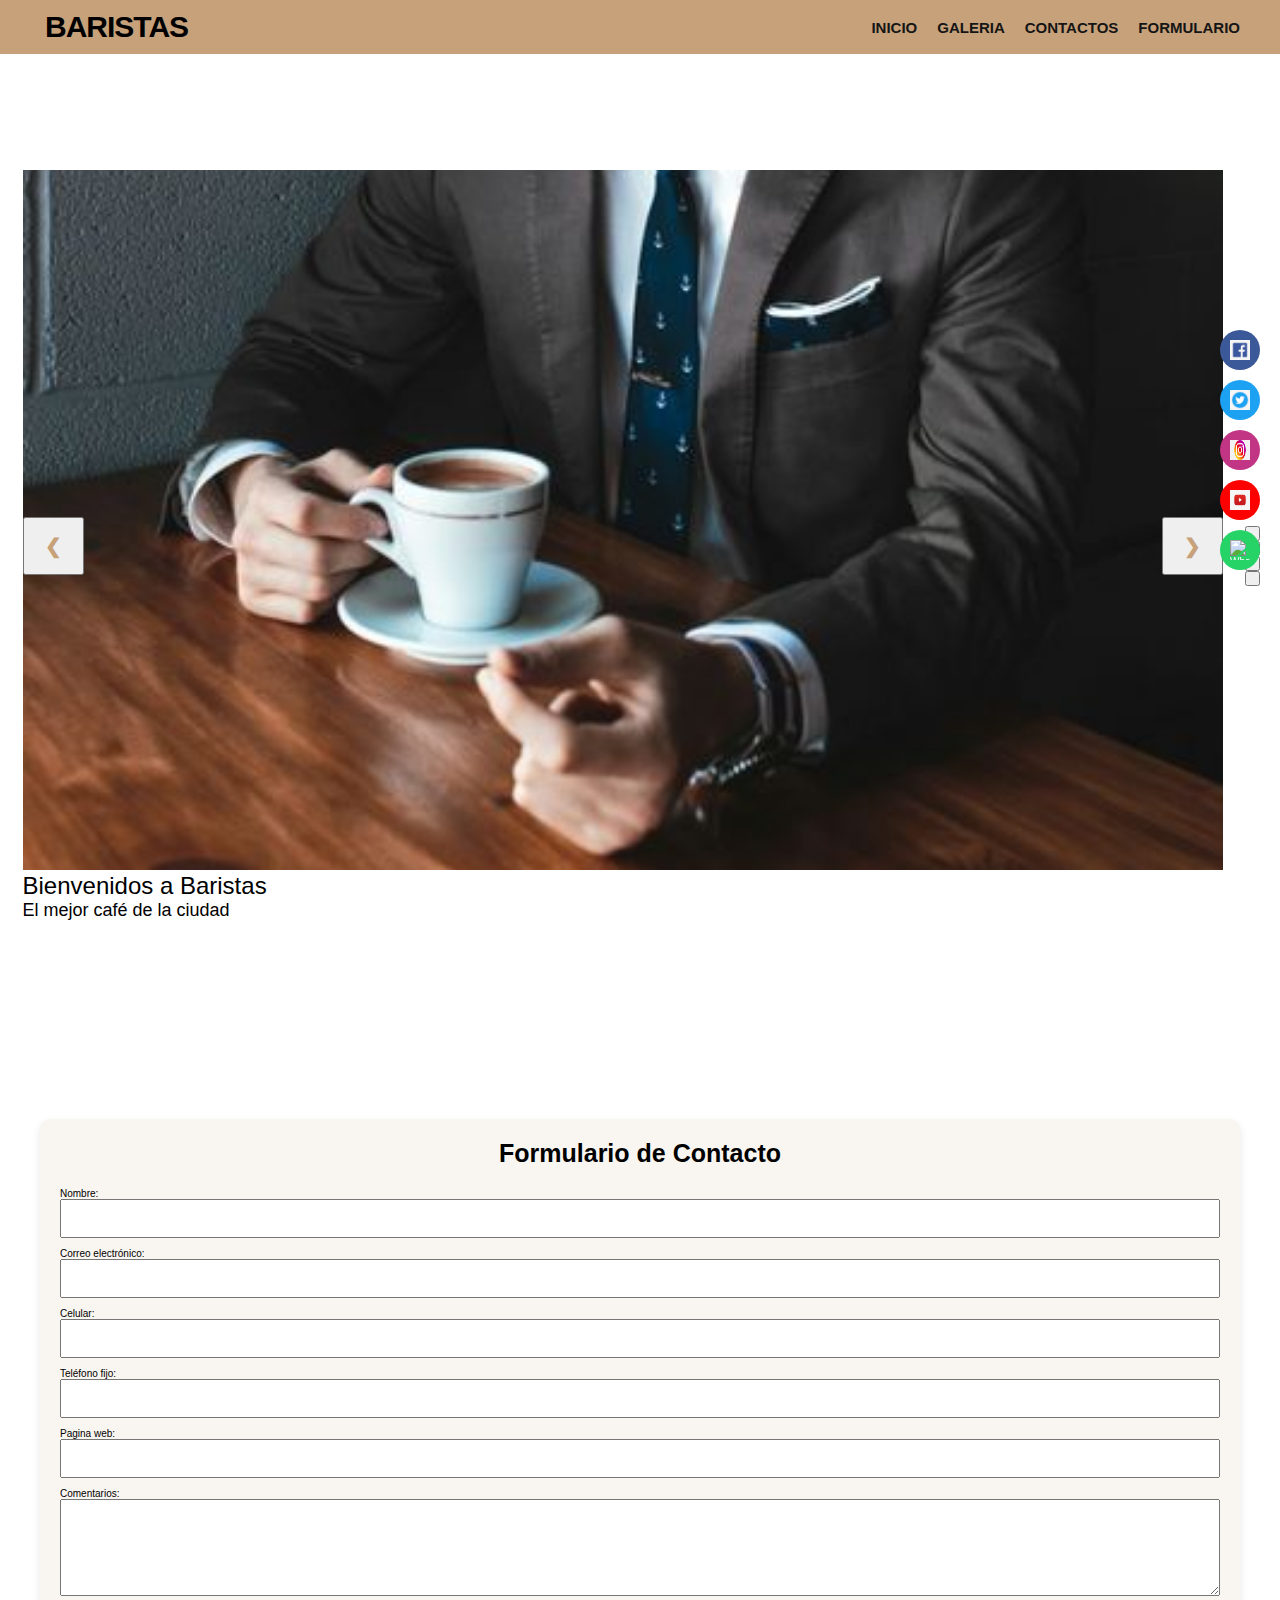
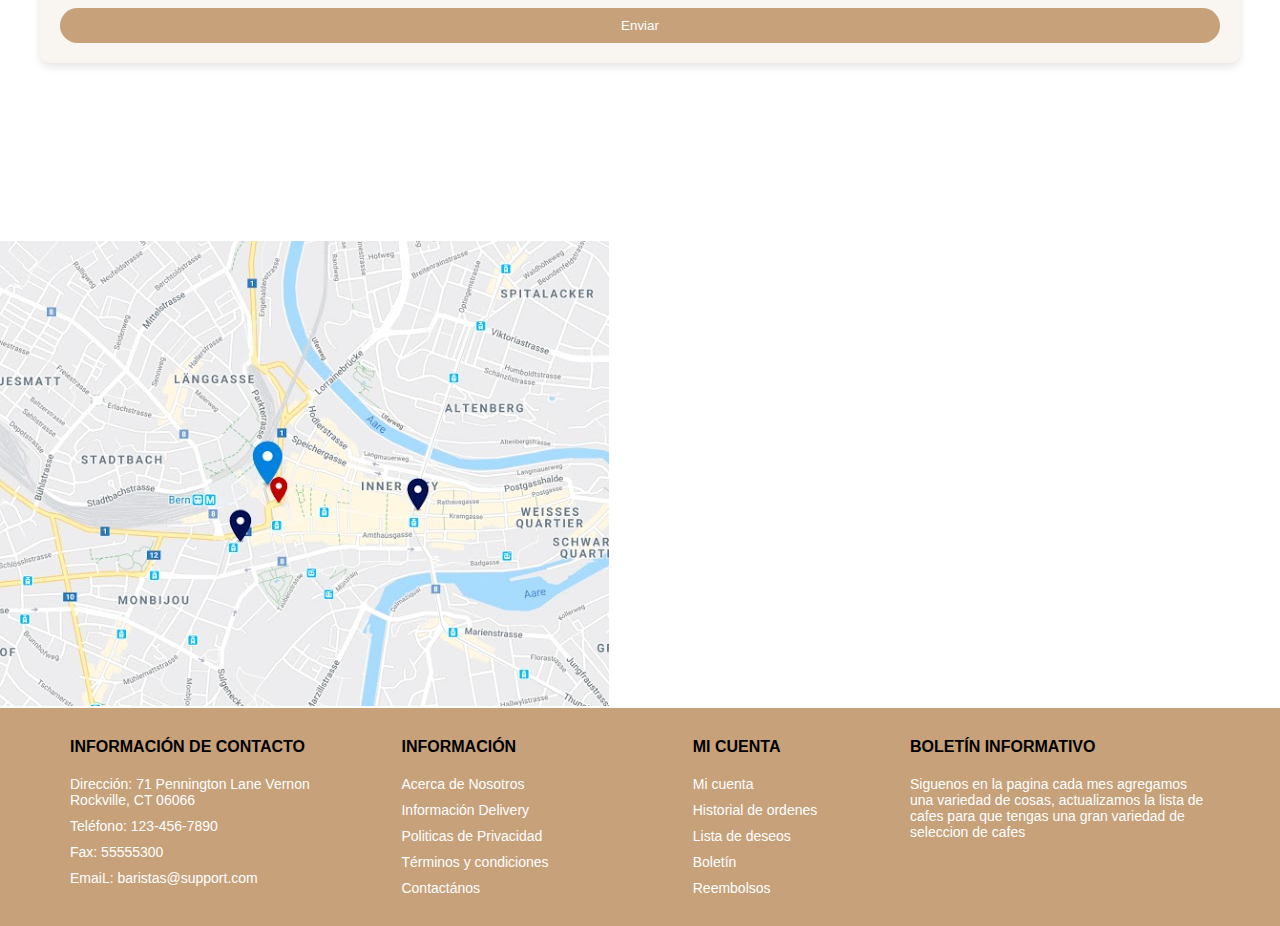
==== commit d8412230: "Update contactos.html" ====
--- a/contactos.html
+++ b/contactos.html
@@ -176,6 +176,11 @@
             </form>
         </div>
     </main>
+<div>
+	<img src="img/imagen.jpg">
+</div>
+
+	
     <footer class="footer">
         <div class="container container-footer">
             <div class="menu-footer">
@@ -233,4 +238,4 @@
     <script src="https://kit.fontawesome.com/81581fb069.js" crossorigin="anonymous"></script>
 </body>
 
-</html>
+</html>
